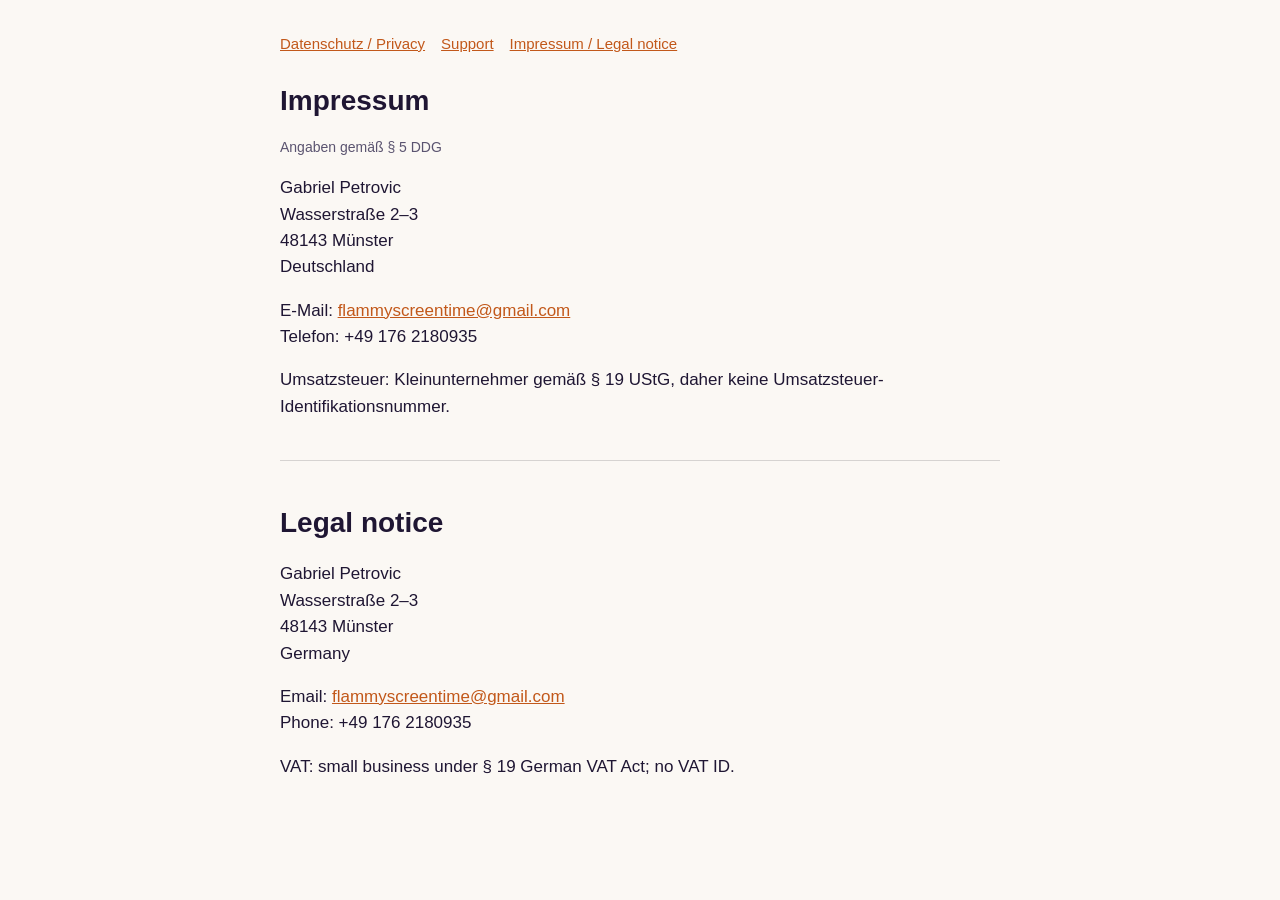
==== impressum.html @ 69f3fb71 "Datenschutz aktualisiert, Support und Impressum ergänzt" ====
<!doctype html>
<html lang="de">
<head>
<meta charset="utf-8">
<meta name="viewport" content="width=device-width, initial-scale=1">
<title>Flammy – Impressum / Legal notice</title>
<link rel="stylesheet" href="style.css">
</head>
<body>
<main>
<nav><a href="index.html">Datenschutz / Privacy</a><a href="support.html">Support</a><a href="impressum.html">Impressum / Legal notice</a></nav>

<h1>Impressum</h1>
<p class="meta">Angaben gemäß § 5 DDG</p>
<p>Gabriel Petrovic<br>Wasserstraße 2–3<br>48143 Münster<br>Deutschland</p>
<p>E-Mail: <a href="mailto:flammyscreentime@gmail.com">flammyscreentime@gmail.com</a><br>Telefon: +49 176 2180935</p>
<p>Umsatzsteuer: Kleinunternehmer gemäß § 19 UStG, daher keine Umsatzsteuer-Identifikationsnummer.</p>

<hr>

<h1>Legal notice</h1>
<p>Gabriel Petrovic<br>Wasserstraße 2–3<br>48143 Münster<br>Germany</p>
<p>Email: <a href="mailto:flammyscreentime@gmail.com">flammyscreentime@gmail.com</a><br>Phone: +49 176 2180935</p>
<p>VAT: small business under § 19 German VAT Act; no VAT ID.</p>
</main>
</body>
</html>
---- style.css ----
:root { color-scheme: light dark; --ink: #1f1633; --soft: #5b5470; --bg: #fbf8f4; --accent: #c2581a; }
@media (prefers-color-scheme: dark) { :root { --ink: #f3eefb; --soft: #b9b2c9; --bg: #17121f; --accent: #f08a3c; } }
body { margin: 0; background: var(--bg); color: var(--ink); font: 17px/1.55 -apple-system, BlinkMacSystemFont, "Segoe UI", sans-serif; }
main { max-width: 720px; margin: 0 auto; padding: 32px 16px 64px; }
nav { font-size: 15px; margin-bottom: 24px; } nav a { margin-right: 16px; }
h1 { font-size: 28px; margin: 0 0 4px; } h2 { font-size: 20px; margin-top: 28px; } h3 { font-size: 17px; margin: 20px 0 4px; }
.meta { color: var(--soft); font-size: 14px; } hr { border: 0; border-top: 1px solid rgba(127,127,127,.3); margin: 40px 0; }
a { color: var(--accent); }
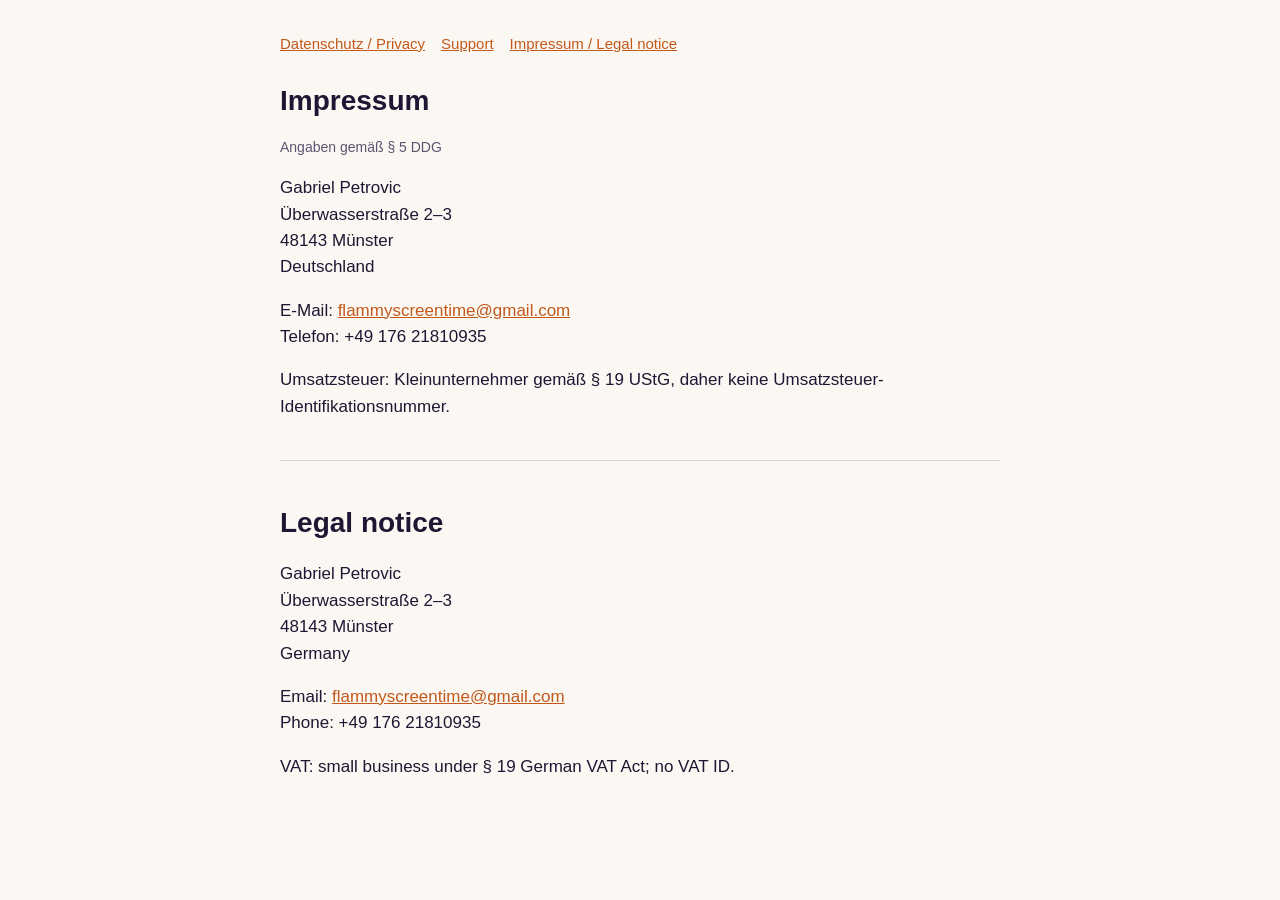
==== commit 634247cd: "Impressum: Straße und Telefon korrigiert" ====
--- a/impressum.html
+++ b/impressum.html
@@ -12,15 +12,15 @@
 
 <h1>Impressum</h1>
 <p class="meta">Angaben gemäß § 5 DDG</p>
-<p>Gabriel Petrovic<br>Wasserstraße 2–3<br>48143 Münster<br>Deutschland</p>
-<p>E-Mail: <a href="mailto:flammyscreentime@gmail.com">flammyscreentime@gmail.com</a><br>Telefon: +49 176 2180935</p>
+<p>Gabriel Petrovic<br>Überwasserstraße 2–3<br>48143 Münster<br>Deutschland</p>
+<p>E-Mail: <a href="mailto:flammyscreentime@gmail.com">flammyscreentime@gmail.com</a><br>Telefon: +49 176 21810935</p>
 <p>Umsatzsteuer: Kleinunternehmer gemäß § 19 UStG, daher keine Umsatzsteuer-Identifikationsnummer.</p>
 
 <hr>
 
 <h1>Legal notice</h1>
-<p>Gabriel Petrovic<br>Wasserstraße 2–3<br>48143 Münster<br>Germany</p>
-<p>Email: <a href="mailto:flammyscreentime@gmail.com">flammyscreentime@gmail.com</a><br>Phone: +49 176 2180935</p>
+<p>Gabriel Petrovic<br>Überwasserstraße 2–3<br>48143 Münster<br>Germany</p>
+<p>Email: <a href="mailto:flammyscreentime@gmail.com">flammyscreentime@gmail.com</a><br>Phone: +49 176 21810935</p>
 <p>VAT: small business under § 19 German VAT Act; no VAT ID.</p>
 </main>
 </body>
